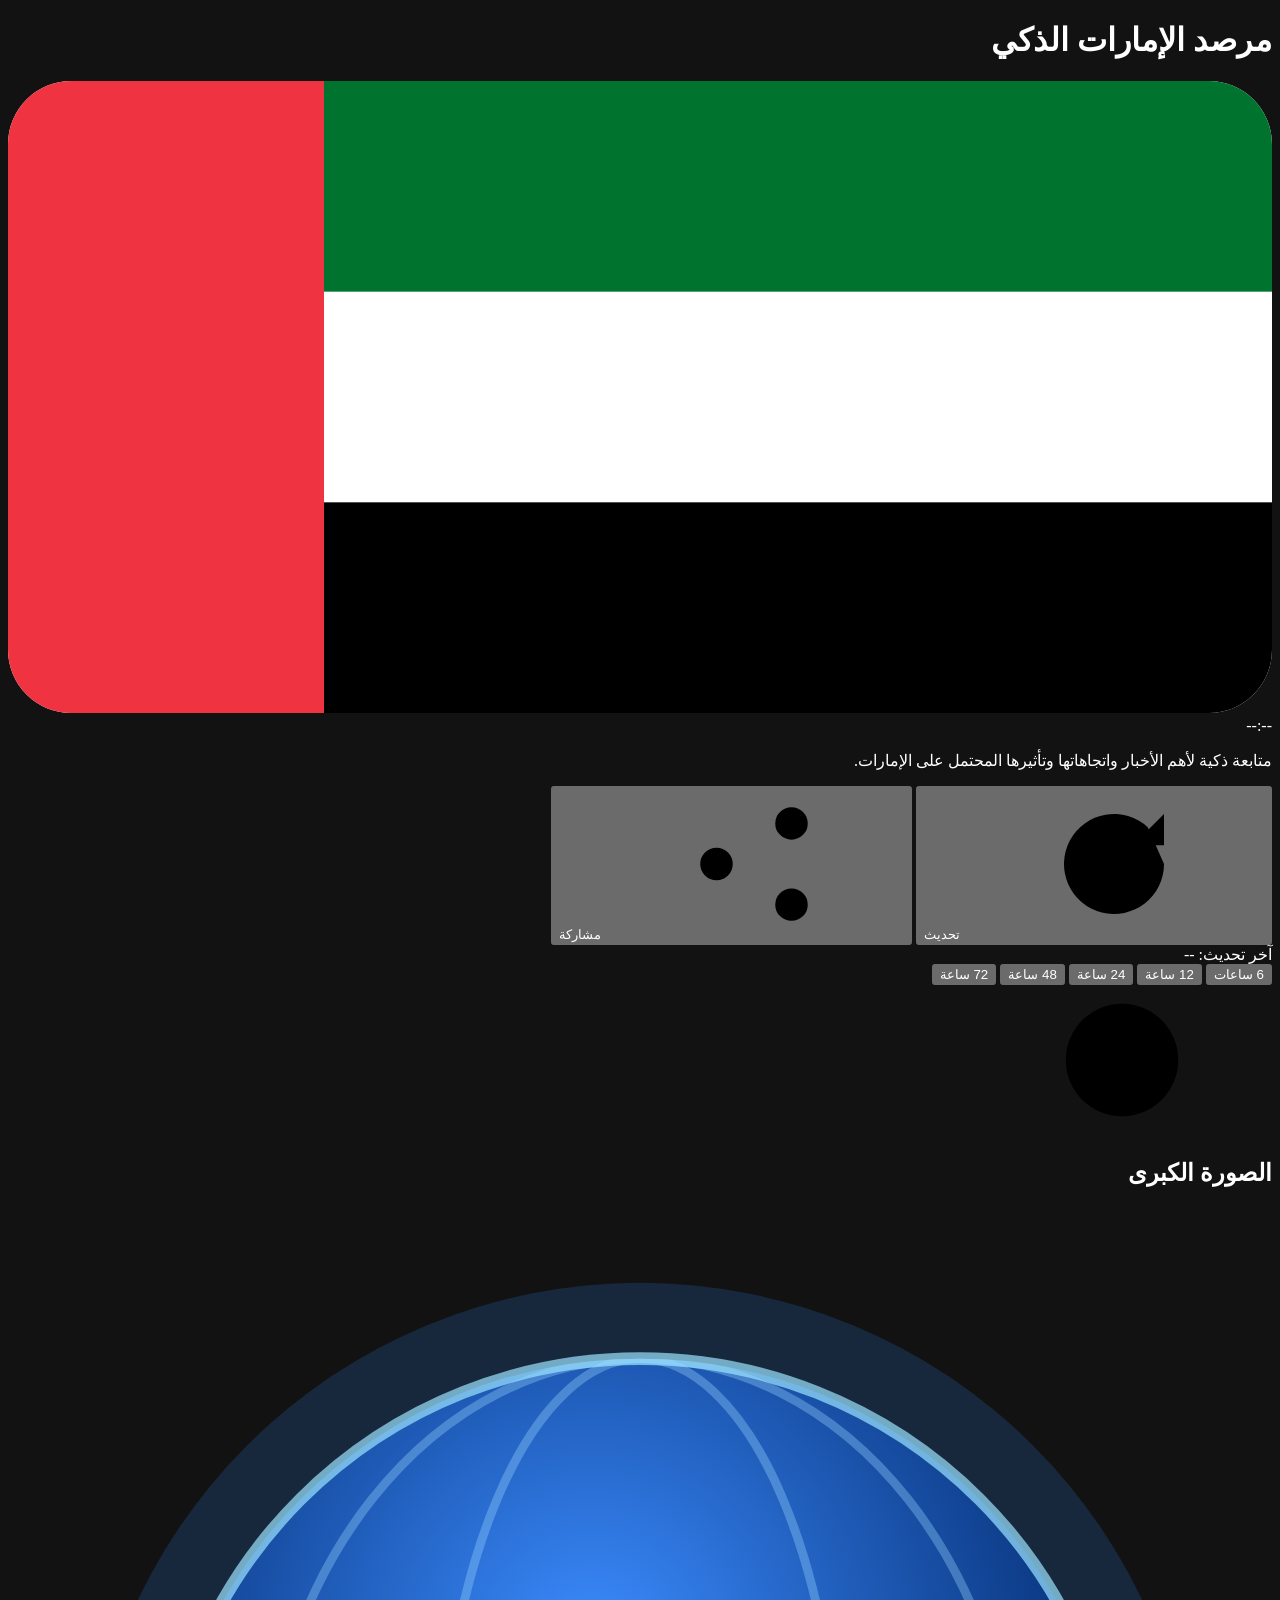
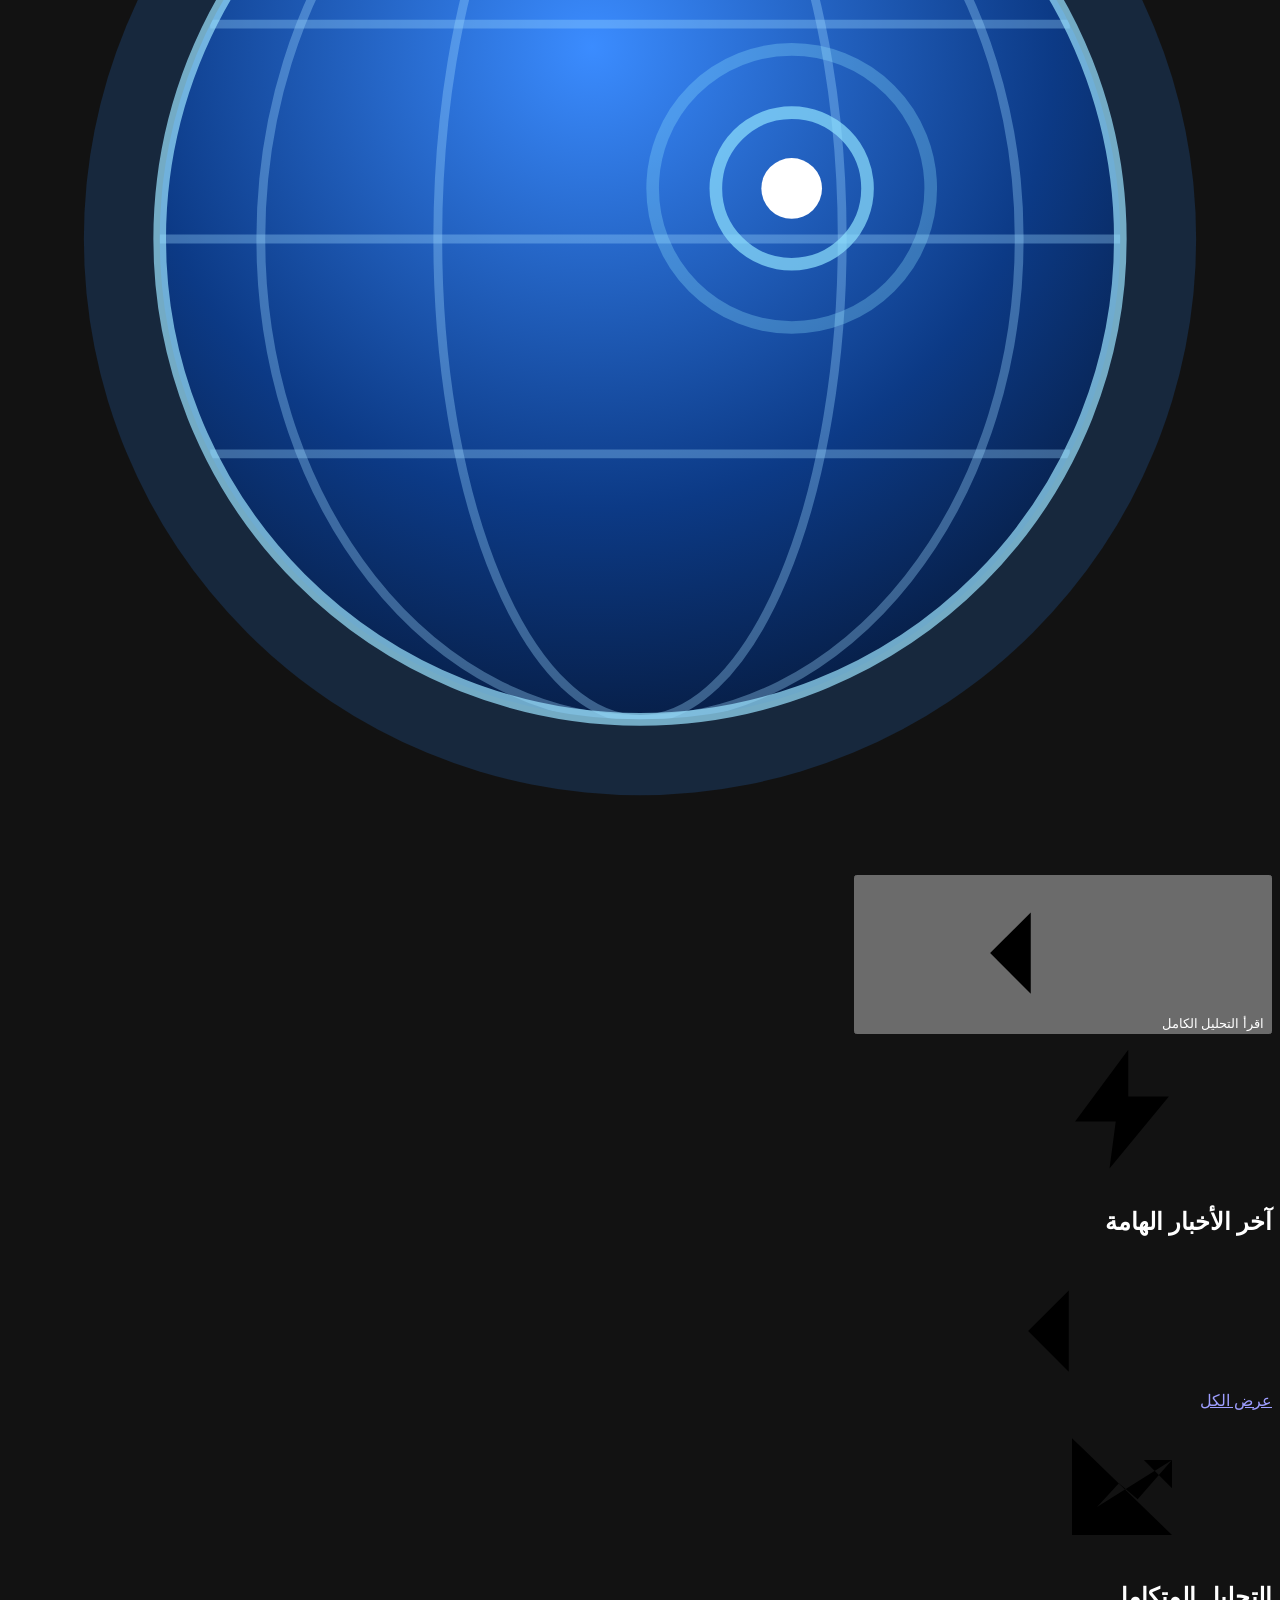
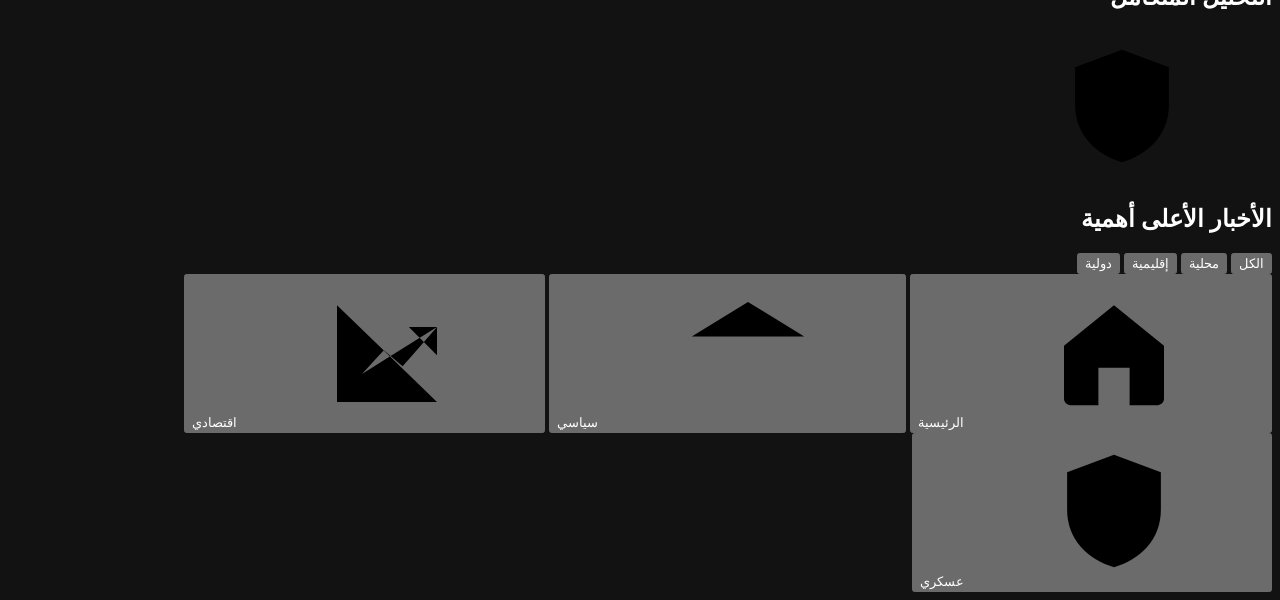
==== public/index.html @ 955ee7a9 "Add files via upload" ====
<!doctype html>
<html lang="ar" dir="rtl">
<head>
<meta charset="utf-8">
<meta name="viewport" content="width=device-width, initial-scale=1, viewport-fit=cover">
<meta name="theme-color" content="#040a1a">
<meta name="color-scheme" content="dark">
<title>مرصد الإمارات الذكي</title>
<script>window.addEventListener('beforeinstallprompt', function (e) { e.preventDefault(); });</script>
<link rel="preconnect" href="https://fonts.googleapis.com">
<link rel="preconnect" href="https://fonts.gstatic.com" crossorigin>
<link rel="stylesheet" href="https://fonts.googleapis.com/css2?family=Tajawal:wght@400;500;700;800&display=swap" media="print" onload="this.media='all'">
<link rel="stylesheet" href="/style.css?v=1.0.2">
</head>
<body>
<div class="bg" aria-hidden="true"></div>

<svg xmlns="http://www.w3.org/2000/svg" width="0" height="0" style="position:absolute" aria-hidden="true" focusable="false">
  <defs>
    <symbol id="i-refresh" viewBox="0 0 24 24"><path d="M20 12a8 8 0 1 1-2.6-5.9M20 4v5h-5"/></symbol>
    <symbol id="i-share" viewBox="0 0 24 24"><circle cx="18" cy="5.5" r="2.6"/><circle cx="6" cy="12" r="2.6"/><circle cx="18" cy="18.5" r="2.6"/><path d="M8.3 10.7l7.4-3.9M8.3 13.3l7.4 3.9"/></symbol>
    <symbol id="i-globe" viewBox="0 0 24 24"><circle cx="12" cy="12" r="9"/><path d="M3 12h18M12 3c3.4 3.4 3.4 14.6 0 18M12 3c-3.4 3.4-3.4 14.6 0 18"/></symbol>
    <symbol id="i-bolt" viewBox="0 0 24 24"><path d="M13 2.5L4.5 14H11l-1 7.5L19.5 10H13z"/></symbol>
    <symbol id="i-bank" viewBox="0 0 24 24"><path d="M3 9.5L12 4l9 5.5M5.5 10v7.5M10 10v7.5M14 10v7.5M18.5 10v7.5M3.5 20h17"/></symbol>
    <symbol id="i-chart" viewBox="0 0 24 24"><path d="M4 4.5V20h16M8 15.5l3.5-3.8 3 2.6L20 8M15.5 8H20v4.5"/></symbol>
    <symbol id="i-shield" viewBox="0 0 24 24"><path d="M12 3l7.5 2.8v6c0 4.7-3.2 7.9-7.5 9.2-4.3-1.3-7.5-4.5-7.5-9.2v-6z"/><path d="M8.6 12.2l2.5 2.5 4.4-4.9"/></symbol>
    <symbol id="i-home" viewBox="0 0 24 24"><path d="M4 11l8-6.5 8 6.5v8.5a1 1 0 0 1-1 1h-4.5v-6h-5v6H5a1 1 0 0 1-1-1z"/></symbol>
    <symbol id="i-drop" viewBox="0 0 24 24"><path d="M12 3.2s6 6.4 6 11a6 6 0 0 1-12 0c0-4.6 6-11 6-11z"/></symbol>
    <symbol id="i-plane" viewBox="0 0 24 24"><path d="M21 15.5v-1.6l-7.5-4.6V4.5a1.5 1.5 0 0 0-3 0v4.8L3 13.9v1.6l7.5-2.2v4.6L8.8 19.4V21l3.2-.9 3.2.9v-1.6l-1.7-1.5v-4.6z"/></symbol>
    <symbol id="i-spark" viewBox="0 0 24 24"><path d="M12 3l1.9 5.1L19 10l-5.1 1.9L12 17l-1.9-5.1L5 10l5.1-1.9zM18.5 16l.8 2.2 2.2.8-2.2.8-.8 2.2-.8-2.2-2.2-.8 2.2-.8z"/></symbol>
    <symbol id="i-left" viewBox="0 0 24 24"><path d="M15 5.5L8.5 12 15 18.5"/></symbol>
    <symbol id="i-close" viewBox="0 0 24 24"><path d="M6 6l12 12M18 6L6 18"/></symbol>
    <symbol id="i-out" viewBox="0 0 24 24"><path d="M14 4h6v6M20 4l-9 9M18 14v5a1 1 0 0 1-1 1H5a1 1 0 0 1-1-1V7a1 1 0 0 1 1-1h5"/></symbol>
  </defs>
</svg>

<div class="app">
  <header class="hdr glass">
    <div class="hdr-top">
      <h1 id="appTitle">مرصد الإمارات الذكي</h1>
      <div class="clock" id="clockBox">
        <svg class="flag" viewBox="0 0 60 30" role="img" aria-label="علم الإمارات">
          <defs><clipPath id="flagClip"><rect width="60" height="30" rx="3"/></clipPath></defs>
          <g clip-path="url(#flagClip)">
            <rect width="60" height="30" fill="#ffffff"/>
            <rect x="15" width="45" height="10" fill="#00732f"/>
            <rect x="15" y="20" width="45" height="10" fill="#000000"/>
            <rect width="15" height="30" fill="#ef3340"/>
          </g>
        </svg>
        <time id="clock">--:--</time>
      </div>
    </div>
    <p class="tagline" id="tagline">متابعة ذكية لأهم الأخبار واتجاهاتها وتأثيرها المحتمل على الإمارات.</p>
    <div class="controls">
      <button class="btn btn-refresh" id="refreshBtn" type="button">
        <span class="spin" aria-hidden="true"></span>
        <svg class="ic" aria-hidden="true"><use href="#i-refresh"/></svg>
        <span id="refreshLabel">تحديث</span>
      </button>
      <button class="btn" id="shareBtn" type="button">
        <svg class="ic" aria-hidden="true"><use href="#i-share"/></svg>
        <span>مشاركة</span>
      </button>
      <div class="last" id="lastUpdate">آخر تحديث: <span id="lastTime">--</span></div>
    </div>
  </header>

  <nav class="ranges glass" id="ranges" aria-label="مدة الأخبار">
    <button type="button" data-h="6">6 ساعات</button>
    <button type="button" data-h="12">12 ساعة</button>
    <button type="button" data-h="24" class="on">24 ساعة</button>
    <button type="button" data-h="48">48 ساعة</button>
    <button type="button" data-h="72">72 ساعة</button>
  </nav>

  <main>
    <section class="card glass" id="bigPicture" aria-labelledby="bpHead">
      <div class="card-head">
        <svg class="ic ic-accent" aria-hidden="true"><use href="#i-globe"/></svg>
        <h2 id="bpHead">الصورة الكبرى</h2>
        <span class="slot-ai" id="bpAi"></span>
      </div>
      <div class="bp-body">
        <div class="bp-text">
          <h3 id="bpTitle" class="bp-title"></h3>
          <p id="bpSummary" class="bp-sum"></p>
        </div>
        <div class="bp-side">
          <svg class="bp-art" viewBox="0 0 100 100" aria-hidden="true">
            <defs>
              <radialGradient id="artG" cx=".45" cy=".3" r=".8"><stop offset="0" stop-color="#3b8cff"/><stop offset=".6" stop-color="#0c3a86"/><stop offset="1" stop-color="#05142f"/></radialGradient>
              <clipPath id="artC"><circle cx="50" cy="50" r="38"/></clipPath>
            </defs>
            <circle cx="50" cy="50" r="44" fill="#2f8bff" opacity=".18"/>
            <circle cx="50" cy="50" r="38" fill="url(#artG)"/>
            <g clip-path="url(#artC)" fill="none" stroke="#9bd6ff" stroke-opacity=".35" stroke-width=".7">
              <ellipse cx="50" cy="50" rx="16" ry="38"/><ellipse cx="50" cy="50" rx="30" ry="38"/><path d="M12 50h76M16 33h68M16 67h68"/>
            </g>
            <circle cx="62" cy="46" r="2.4" fill="#fff"/><circle cx="62" cy="46" r="6" fill="none" stroke="#8fe3ff" stroke-opacity=".7"/><circle cx="62" cy="46" r="11" fill="none" stroke="#8fe3ff" stroke-opacity=".3"/>
            <circle cx="50" cy="50" r="38" fill="none" stroke="#9be3ff" stroke-opacity=".7" stroke-width="1"/>
          </svg>
          <button type="button" class="btn-ghost" id="bpMore"><span>اقرأ التحليل الكامل</span><svg class="ic" aria-hidden="true"><use href="#i-left"/></svg></button>
        </div>
      </div>
    </section>

    <section class="domains" id="domains" aria-label="مستوى التأثير حسب المجال"></section>

    <section class="card glass" id="latest" aria-labelledby="latestHead">
      <div class="card-head">
        <svg class="ic ic-accent" aria-hidden="true"><use href="#i-bolt"/></svg>
        <h2 id="latestHead">آخر الأخبار الهامة</h2>
        <a class="all-link" href="#top" id="allLink"><span>عرض الكل</span><svg class="ic" aria-hidden="true"><use href="#i-left"/></svg></a>
      </div>
      <div class="list" id="latestList"></div>
    </section>

    <section class="card glass" id="analysis" aria-labelledby="anHead">
      <div class="card-head">
        <svg class="ic ic-accent" aria-hidden="true"><use href="#i-chart"/></svg>
        <h2 id="anHead">التحليل المتكامل</h2>
        <span class="slot-ai" id="anAi"></span>
      </div>
      <div class="an-list" id="anList"></div>
    </section>

    <section class="card glass" id="top" aria-labelledby="topHead">
      <div class="card-head">
        <svg class="ic ic-accent" aria-hidden="true"><use href="#i-shield"/></svg>
        <h2 id="topHead">الأخبار الأعلى أهمية</h2>
      </div>
      <div class="tabs" id="scopeTabs" role="tablist" aria-label="نطاق الأخبار">
        <button type="button" role="tab" data-s="all" class="on" aria-selected="true">الكل</button>
        <button type="button" role="tab" data-s="local" aria-selected="false">محلية</button>
        <button type="button" role="tab" data-s="regional" aria-selected="false">إقليمية</button>
        <button type="button" role="tab" data-s="international" aria-selected="false">دولية</button>
      </div>
      <div class="list" id="topList"></div>
    </section>
  </main>
</div>

<nav class="tabbar glass" id="tabbar" aria-label="التنقل">
  <button type="button" data-d="all" class="on"><svg class="ic" aria-hidden="true"><use href="#i-home"/></svg><span>الرئيسية</span></button>
  <button type="button" data-d="political"><svg class="ic" aria-hidden="true"><use href="#i-bank"/></svg><span>سياسي</span></button>
  <button type="button" data-d="economic"><svg class="ic" aria-hidden="true"><use href="#i-chart"/></svg><span>اقتصادي</span></button>
  <button type="button" data-d="military"><svg class="ic" aria-hidden="true"><use href="#i-shield"/></svg><span>عسكري</span></button>
</nav>

<div class="toast" id="toast" role="status" aria-live="polite"></div>

<dialog id="sheet" aria-labelledby="sheetTitle">
  <div class="sheet-in">
    <button type="button" class="sheet-x" id="sheetX" aria-label="إغلاق"><svg class="ic" aria-hidden="true"><use href="#i-close"/></svg></button>
    <div id="sheetBody"></div>
  </div>
</dialog>

<script src="/app.js?v=1.0.2" defer></script>
</body>
</html>
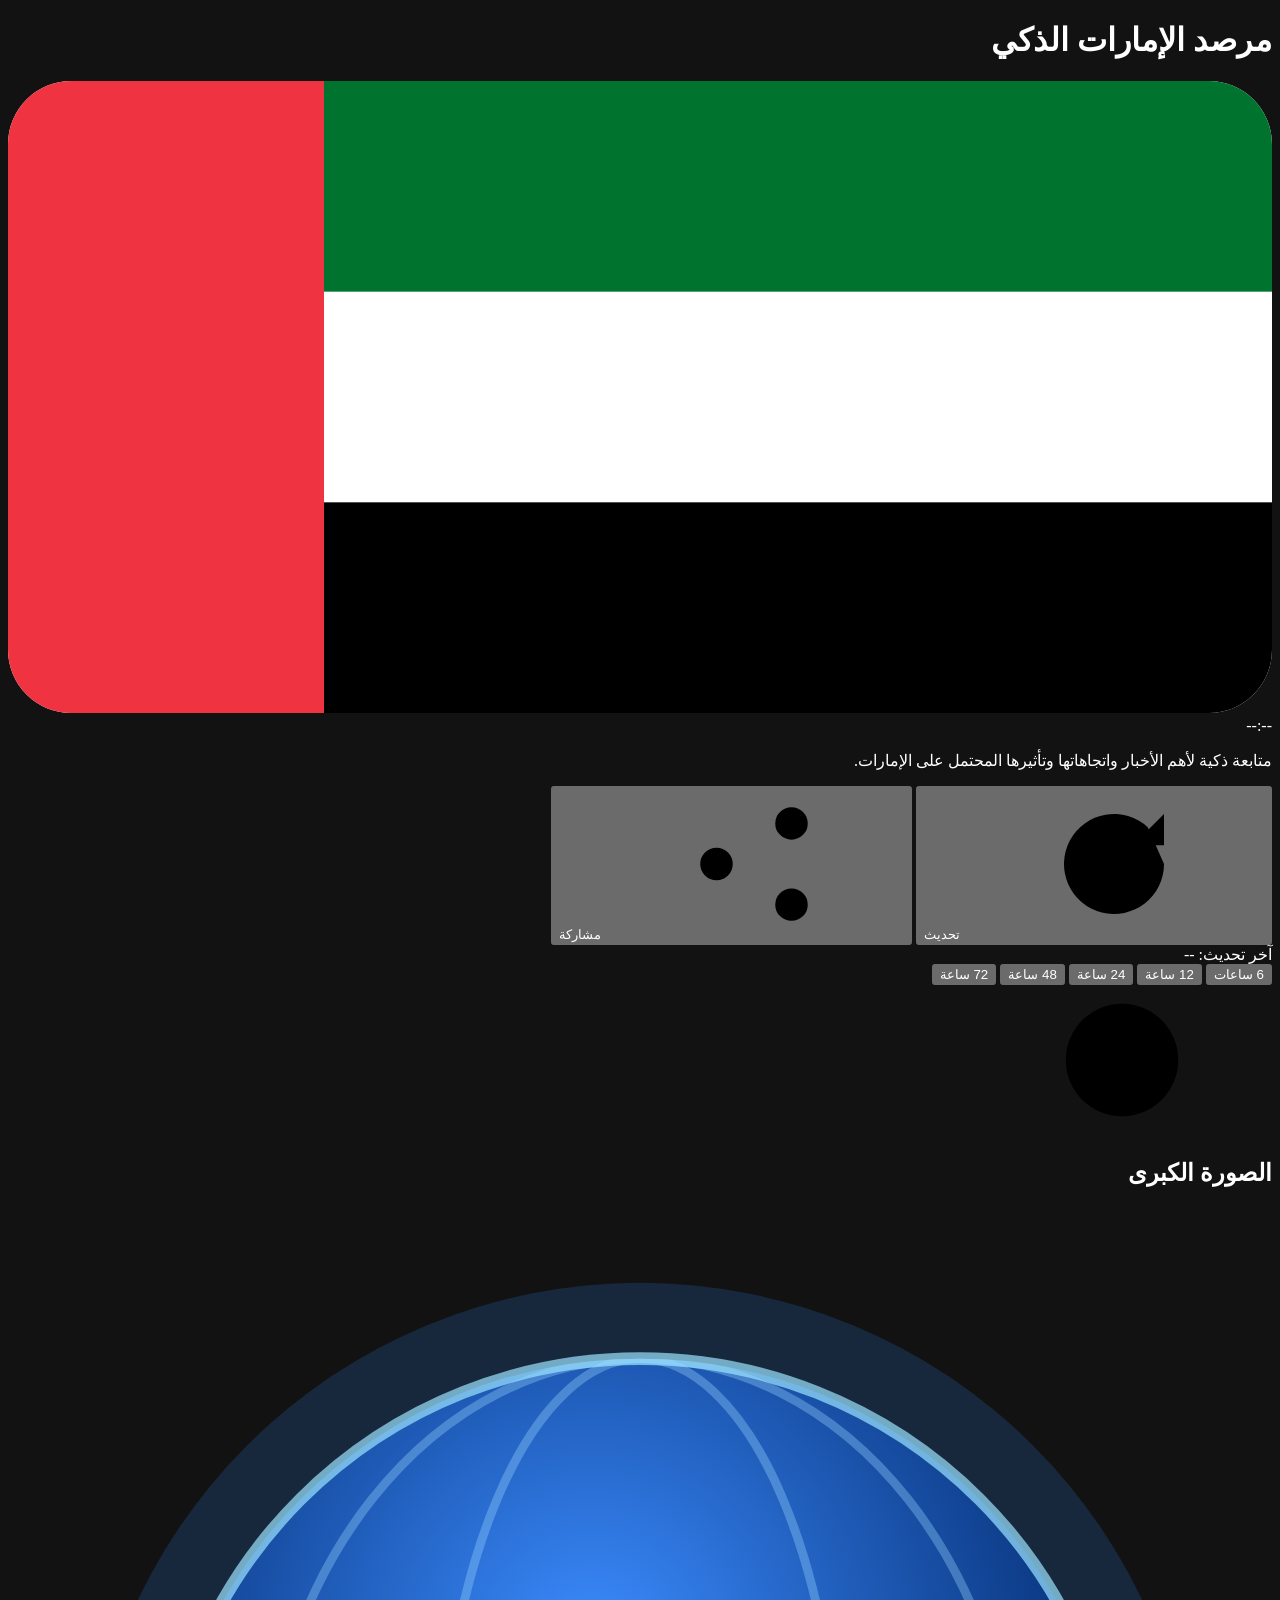
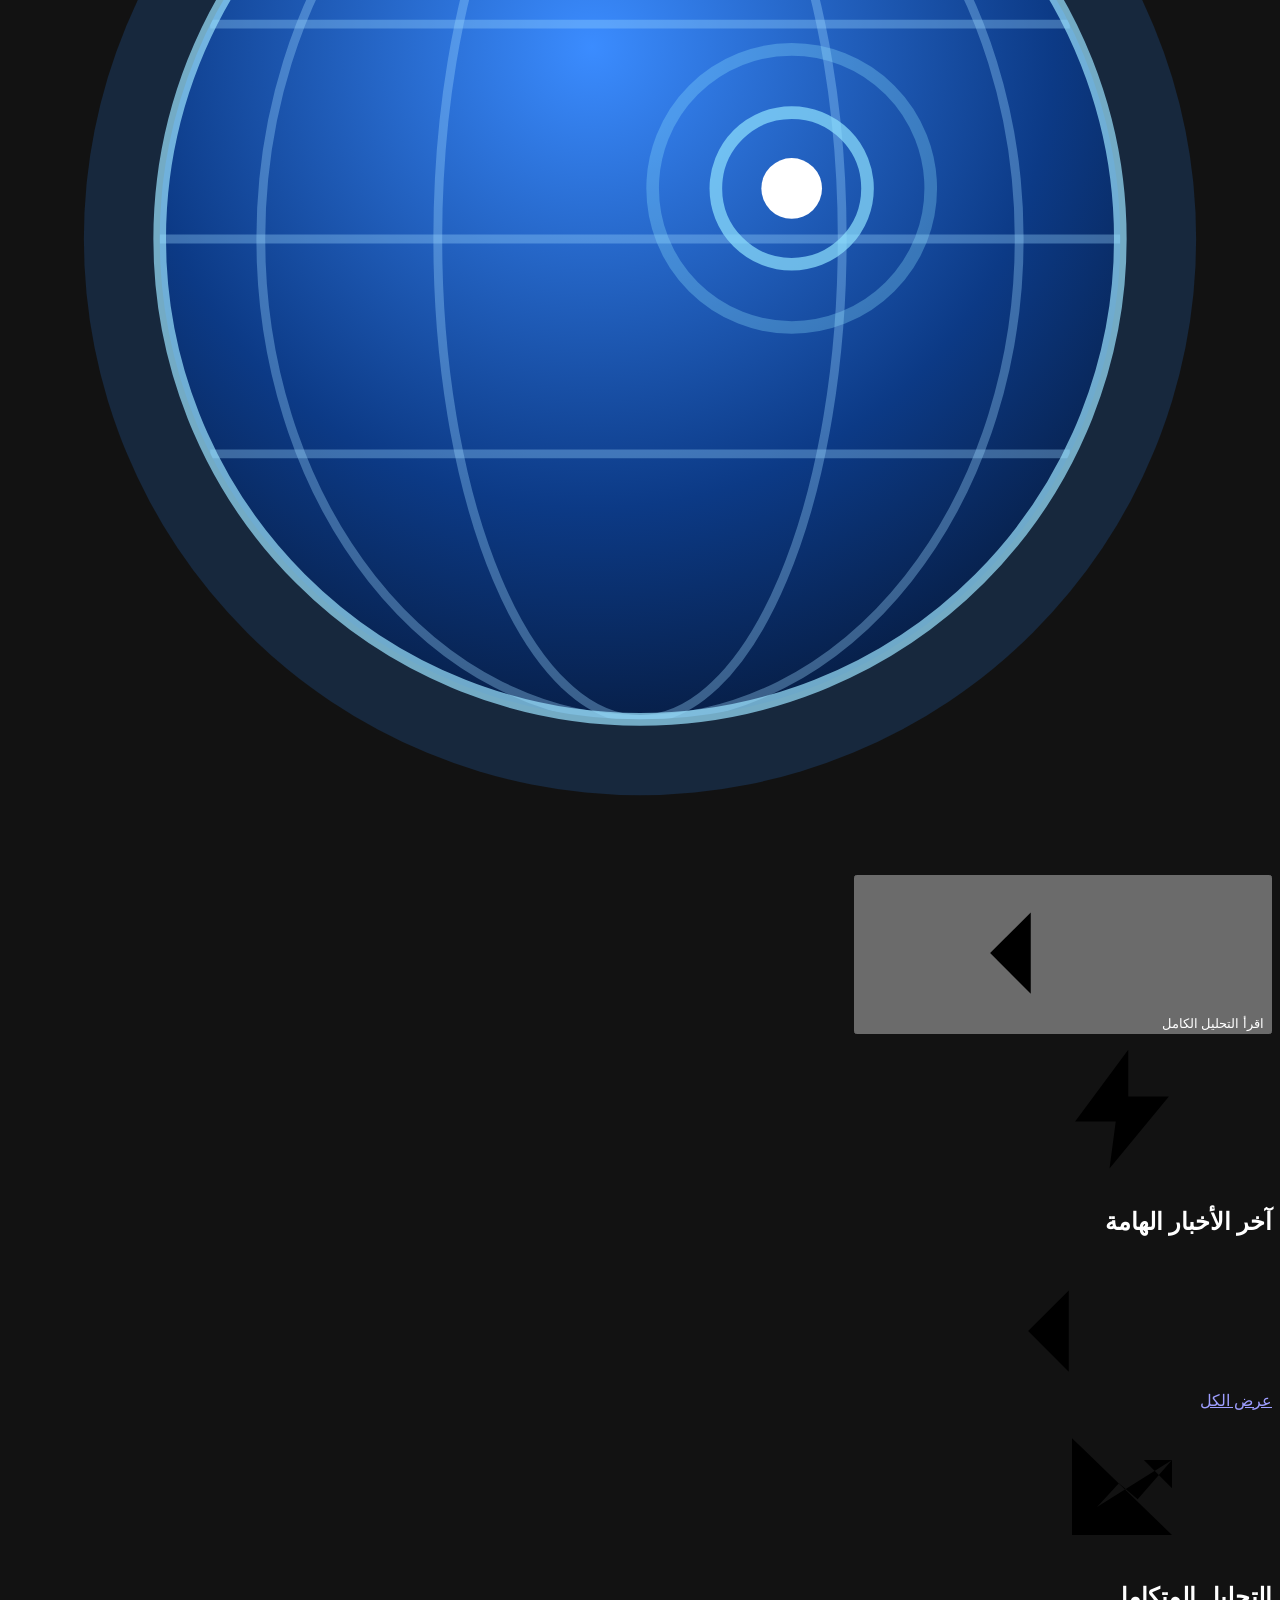
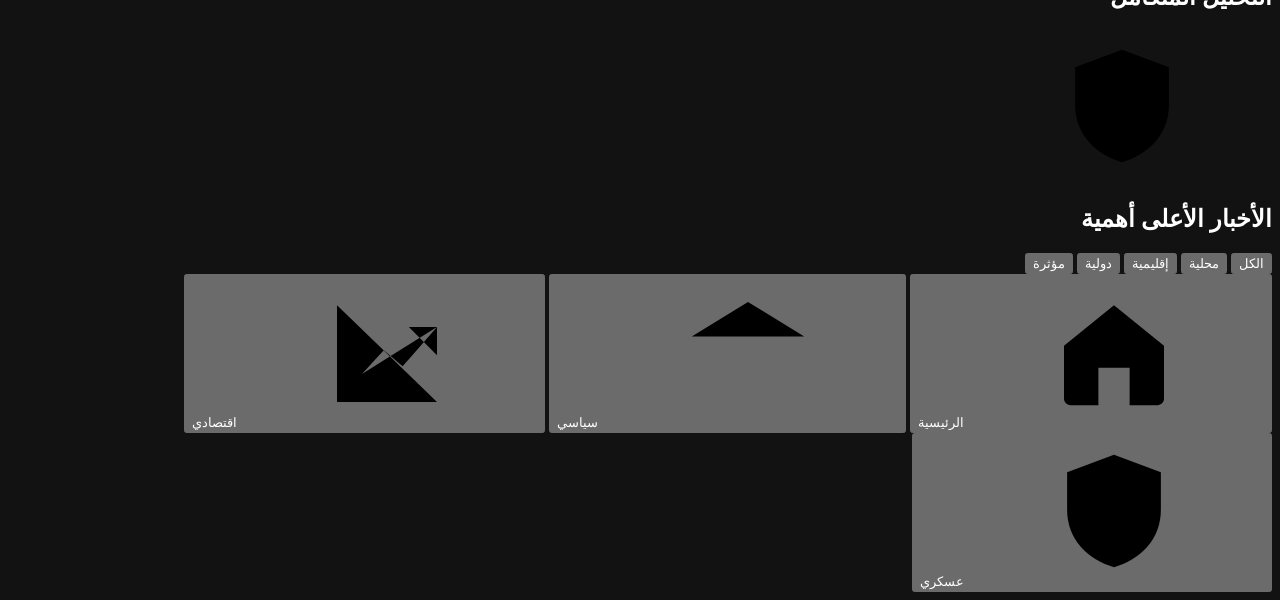
==== commit dcdf5003: "Add files via upload" ====
--- a/public/index.html
+++ b/public/index.html
@@ -10,7 +10,7 @@
 <link rel="preconnect" href="https://fonts.googleapis.com">
 <link rel="preconnect" href="https://fonts.gstatic.com" crossorigin>
 <link rel="stylesheet" href="https://fonts.googleapis.com/css2?family=Tajawal:wght@400;500;700;800&display=swap" media="print" onload="this.media='all'">
-<link rel="stylesheet" href="/style.css?v=1.0.2">
+<link rel="stylesheet" href="/style.css?v=1.0.3">
 </head>
 <body>
 <div class="bg" aria-hidden="true"></div>
@@ -135,6 +135,7 @@
         <button type="button" role="tab" data-s="local" aria-selected="false">محلية</button>
         <button type="button" role="tab" data-s="regional" aria-selected="false">إقليمية</button>
         <button type="button" role="tab" data-s="international" aria-selected="false">دولية</button>
+        <button type="button" role="tab" data-s="impact" aria-selected="false">مؤثرة</button>
       </div>
       <div class="list" id="topList"></div>
     </section>
@@ -157,6 +158,6 @@
   </div>
 </dialog>
 
-<script src="/app.js?v=1.0.2" defer></script>
+<script src="/app.js?v=1.0.3" defer></script>
 </body>
 </html>
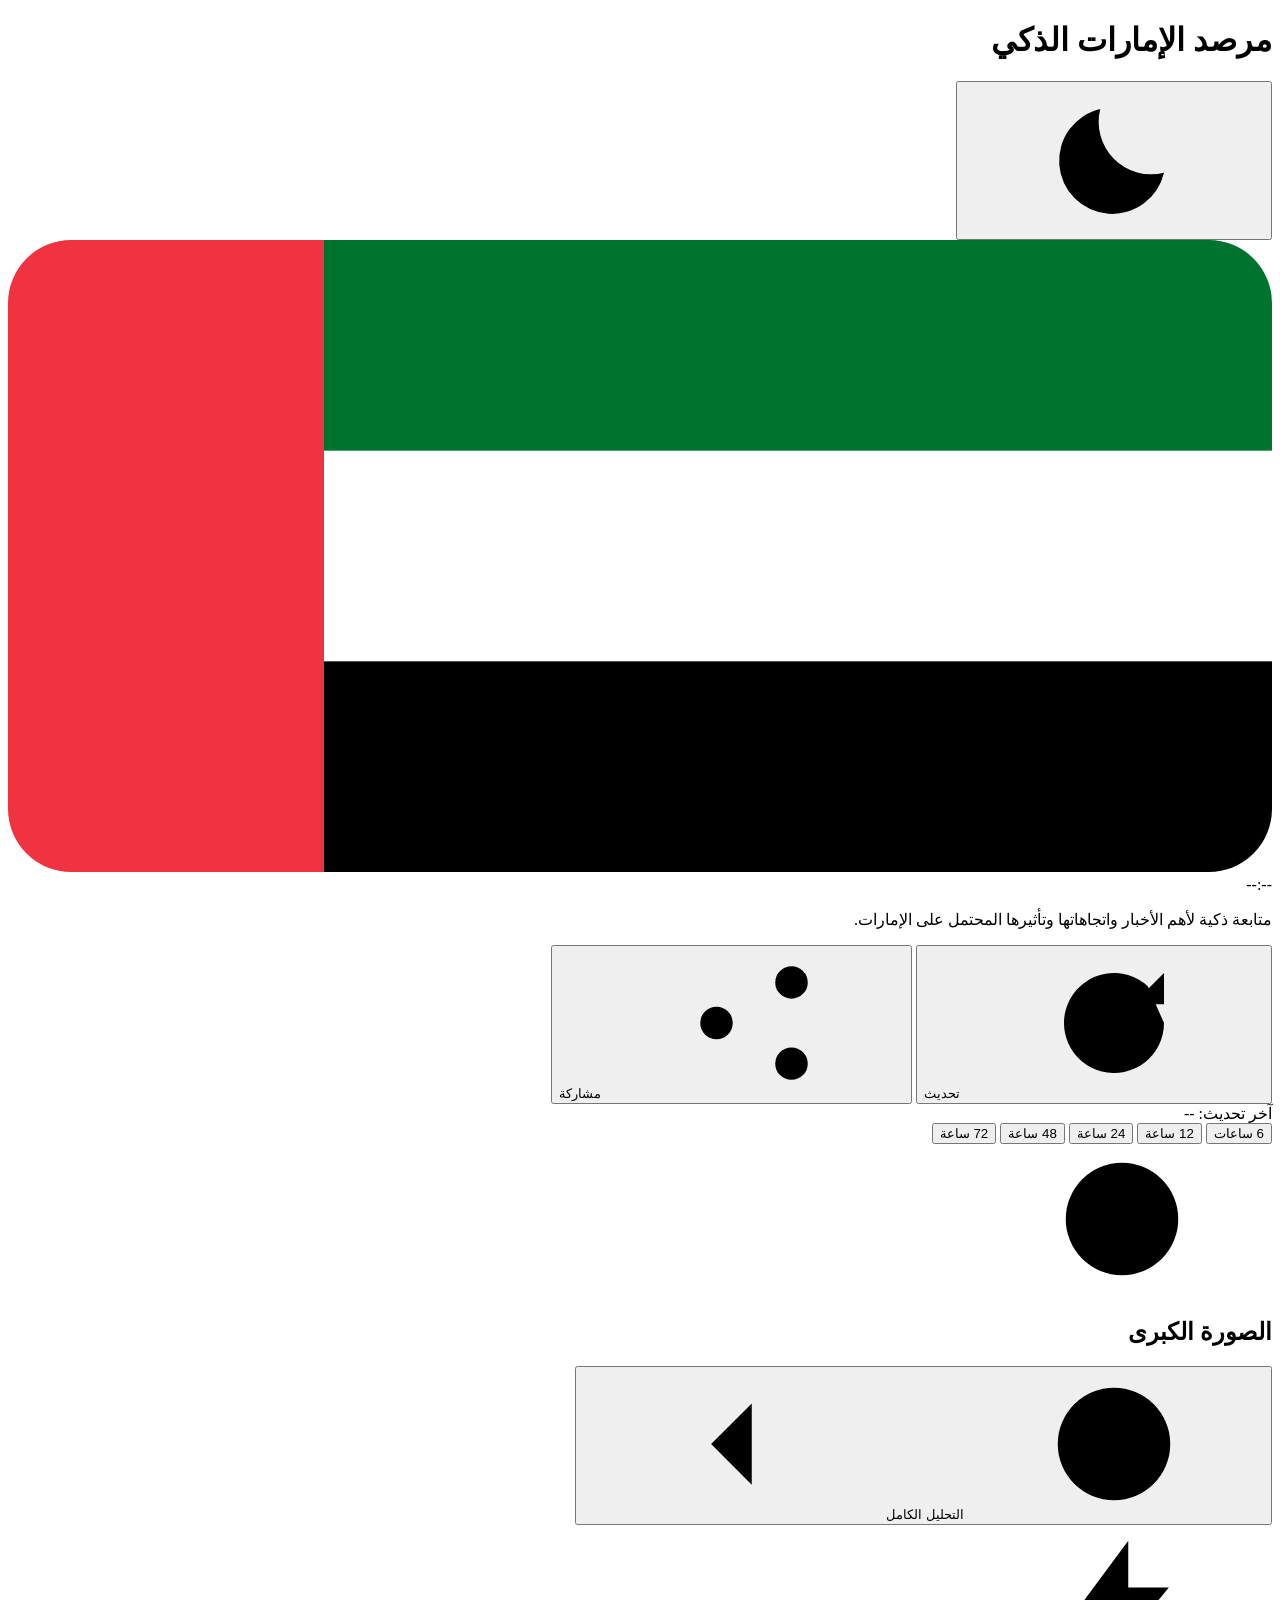
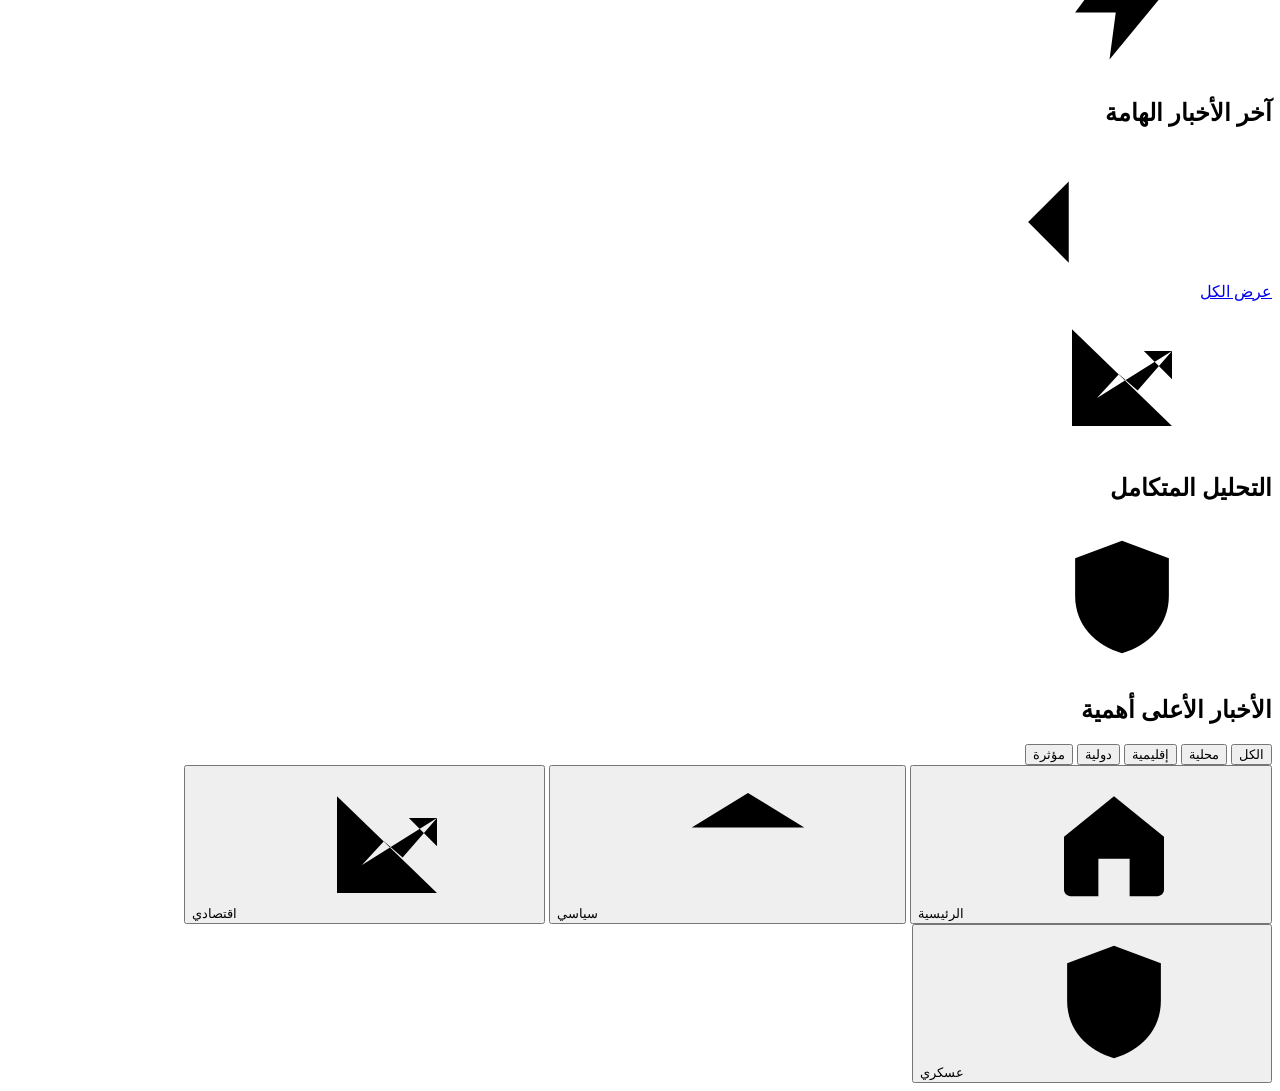
==== commit 1b5c8068: "Add files via upload" ====
--- a/public/index.html
+++ b/public/index.html
@@ -3,14 +3,17 @@
 <head>
 <meta charset="utf-8">
 <meta name="viewport" content="width=device-width, initial-scale=1, viewport-fit=cover">
-<meta name="theme-color" content="#040a1a">
-<meta name="color-scheme" content="dark">
+<meta name="theme-color" content="#dff2ff">
+<meta name="color-scheme" content="light dark">
 <title>مرصد الإمارات الذكي</title>
 <script>window.addEventListener('beforeinstallprompt', function (e) { e.preventDefault(); });</script>
+<script>(function () { var t = 'day'; try { if (JSON.parse(localStorage.getItem('mirsad.theme')) === 'night') t = 'night'; } catch (e) {}
+  document.documentElement.setAttribute('data-theme', t);
+  var m = document.querySelector('meta[name="theme-color"]'); if (m) m.setAttribute('content', t === 'night' ? '#4a38c0' : '#dff2ff'); })();</script>
 <link rel="preconnect" href="https://fonts.googleapis.com">
 <link rel="preconnect" href="https://fonts.gstatic.com" crossorigin>
 <link rel="stylesheet" href="https://fonts.googleapis.com/css2?family=Tajawal:wght@400;500;700;800&display=swap" media="print" onload="this.media='all'">
-<link rel="stylesheet" href="/style.css?v=1.0.3">
+<link rel="stylesheet" href="/style.css?v=1.2.1">
 </head>
 <body>
 <div class="bg" aria-hidden="true"></div>
@@ -30,6 +33,9 @@
     <symbol id="i-spark" viewBox="0 0 24 24"><path d="M12 3l1.9 5.1L19 10l-5.1 1.9L12 17l-1.9-5.1L5 10l5.1-1.9zM18.5 16l.8 2.2 2.2.8-2.2.8-.8 2.2-.8-2.2-2.2-.8 2.2-.8z"/></symbol>
     <symbol id="i-left" viewBox="0 0 24 24"><path d="M15 5.5L8.5 12 15 18.5"/></symbol>
     <symbol id="i-close" viewBox="0 0 24 24"><path d="M6 6l12 12M18 6L6 18"/></symbol>
+    <symbol id="i-moon" viewBox="0 0 24 24"><path d="M20 14.2A8.4 8.4 0 0 1 9.8 4a8.5 8.5 0 1 0 10.2 10.2z"/></symbol>
+    <symbol id="i-sun" viewBox="0 0 24 24"><circle cx="12" cy="12" r="4"/><path d="M12 2.5v2.4M12 19.1v2.4M2.5 12h2.4M19.1 12h2.4M5.3 5.3l1.7 1.7M17 17l1.7 1.7M18.7 5.3L17 7M7 17l-1.7 1.7"/></symbol>
+    <symbol id="i-radar" viewBox="0 0 24 24"><circle cx="12" cy="12" r="9"/><circle cx="12" cy="12" r="4.5"/><path d="M12 12l6.3-6.3"/></symbol>
     <symbol id="i-out" viewBox="0 0 24 24"><path d="M14 4h6v6M20 4l-9 9M18 14v5a1 1 0 0 1-1 1H5a1 1 0 0 1-1-1V7a1 1 0 0 1 1-1h5"/></symbol>
   </defs>
 </svg>
@@ -38,6 +44,7 @@
   <header class="hdr glass">
     <div class="hdr-top">
       <h1 id="appTitle">مرصد الإمارات الذكي</h1>
+      <button class="theme-btn" id="themeBtn" type="button" aria-label="التبديل إلى الوضع الليلي"><svg class="ic" aria-hidden="true"><use href="#i-moon"/></svg></button>
       <div class="clock" id="clockBox">
         <svg class="flag" viewBox="0 0 60 30" role="img" aria-label="علم الإمارات">
           <defs><clipPath id="flagClip"><rect width="60" height="30" rx="3"/></clipPath></defs>
@@ -62,7 +69,7 @@
         <svg class="ic" aria-hidden="true"><use href="#i-share"/></svg>
         <span>مشاركة</span>
       </button>
-      <div class="last" id="lastUpdate">آخر تحديث: <span id="lastTime">--</span></div>
+      <div class="last" id="lastUpdate"><i class="dot" aria-hidden="true"></i>آخر تحديث: <span id="lastTime">--</span></div>
     </div>
   </header>
 
@@ -77,39 +84,20 @@
   <main>
     <section class="card glass" id="bigPicture" aria-labelledby="bpHead">
       <div class="card-head">
-        <svg class="ic ic-accent" aria-hidden="true"><use href="#i-globe"/></svg>
+        <span class="hchip"><svg class="ic" aria-hidden="true"><use href="#i-globe"/></svg></span>
         <h2 id="bpHead">الصورة الكبرى</h2>
         <span class="slot-ai" id="bpAi"></span>
       </div>
-      <div class="bp-body">
-        <div class="bp-text">
-          <h3 id="bpTitle" class="bp-title"></h3>
-          <p id="bpSummary" class="bp-sum"></p>
-        </div>
-        <div class="bp-side">
-          <svg class="bp-art" viewBox="0 0 100 100" aria-hidden="true">
-            <defs>
-              <radialGradient id="artG" cx=".45" cy=".3" r=".8"><stop offset="0" stop-color="#3b8cff"/><stop offset=".6" stop-color="#0c3a86"/><stop offset="1" stop-color="#05142f"/></radialGradient>
-              <clipPath id="artC"><circle cx="50" cy="50" r="38"/></clipPath>
-            </defs>
-            <circle cx="50" cy="50" r="44" fill="#2f8bff" opacity=".18"/>
-            <circle cx="50" cy="50" r="38" fill="url(#artG)"/>
-            <g clip-path="url(#artC)" fill="none" stroke="#9bd6ff" stroke-opacity=".35" stroke-width=".7">
-              <ellipse cx="50" cy="50" rx="16" ry="38"/><ellipse cx="50" cy="50" rx="30" ry="38"/><path d="M12 50h76M16 33h68M16 67h68"/>
-            </g>
-            <circle cx="62" cy="46" r="2.4" fill="#fff"/><circle cx="62" cy="46" r="6" fill="none" stroke="#8fe3ff" stroke-opacity=".7"/><circle cx="62" cy="46" r="11" fill="none" stroke="#8fe3ff" stroke-opacity=".3"/>
-            <circle cx="50" cy="50" r="38" fill="none" stroke="#9be3ff" stroke-opacity=".7" stroke-width="1"/>
-          </svg>
-          <button type="button" class="btn-ghost" id="bpMore"><span>اقرأ التحليل الكامل</span><svg class="ic" aria-hidden="true"><use href="#i-left"/></svg></button>
-        </div>
-      </div>
+      <h3 id="bpTitle" class="bp-title"></h3>
+      <p id="bpSummary" class="bp-sum"></p>
+      <button type="button" class="foot" id="bpMore"><svg class="ic" aria-hidden="true"><use href="#i-radar"/></svg><span>التحليل الكامل <em id="bpSrc"></em></span><span class="sp"></span><svg class="ic" aria-hidden="true"><use href="#i-left"/></svg></button>
     </section>
 
     <section class="domains" id="domains" aria-label="مستوى التأثير حسب المجال"></section>
 
     <section class="card glass" id="latest" aria-labelledby="latestHead">
       <div class="card-head">
-        <svg class="ic ic-accent" aria-hidden="true"><use href="#i-bolt"/></svg>
+        <span class="hchip"><svg class="ic" aria-hidden="true"><use href="#i-bolt"/></svg></span>
         <h2 id="latestHead">آخر الأخبار الهامة</h2>
         <a class="all-link" href="#top" id="allLink"><span>عرض الكل</span><svg class="ic" aria-hidden="true"><use href="#i-left"/></svg></a>
       </div>
@@ -118,7 +106,7 @@
 
     <section class="card glass" id="analysis" aria-labelledby="anHead">
       <div class="card-head">
-        <svg class="ic ic-accent" aria-hidden="true"><use href="#i-chart"/></svg>
+        <span class="hchip"><svg class="ic" aria-hidden="true"><use href="#i-chart"/></svg></span>
         <h2 id="anHead">التحليل المتكامل</h2>
         <span class="slot-ai" id="anAi"></span>
       </div>
@@ -127,7 +115,7 @@
 
     <section class="card glass" id="top" aria-labelledby="topHead">
       <div class="card-head">
-        <svg class="ic ic-accent" aria-hidden="true"><use href="#i-shield"/></svg>
+        <span class="hchip"><svg class="ic" aria-hidden="true"><use href="#i-shield"/></svg></span>
         <h2 id="topHead">الأخبار الأعلى أهمية</h2>
       </div>
       <div class="tabs" id="scopeTabs" role="tablist" aria-label="نطاق الأخبار">
@@ -158,6 +146,6 @@
   </div>
 </dialog>
 
-<script src="/app.js?v=1.0.3" defer></script>
+<script src="/app.js?v=1.2.1" defer></script>
 </body>
 </html>
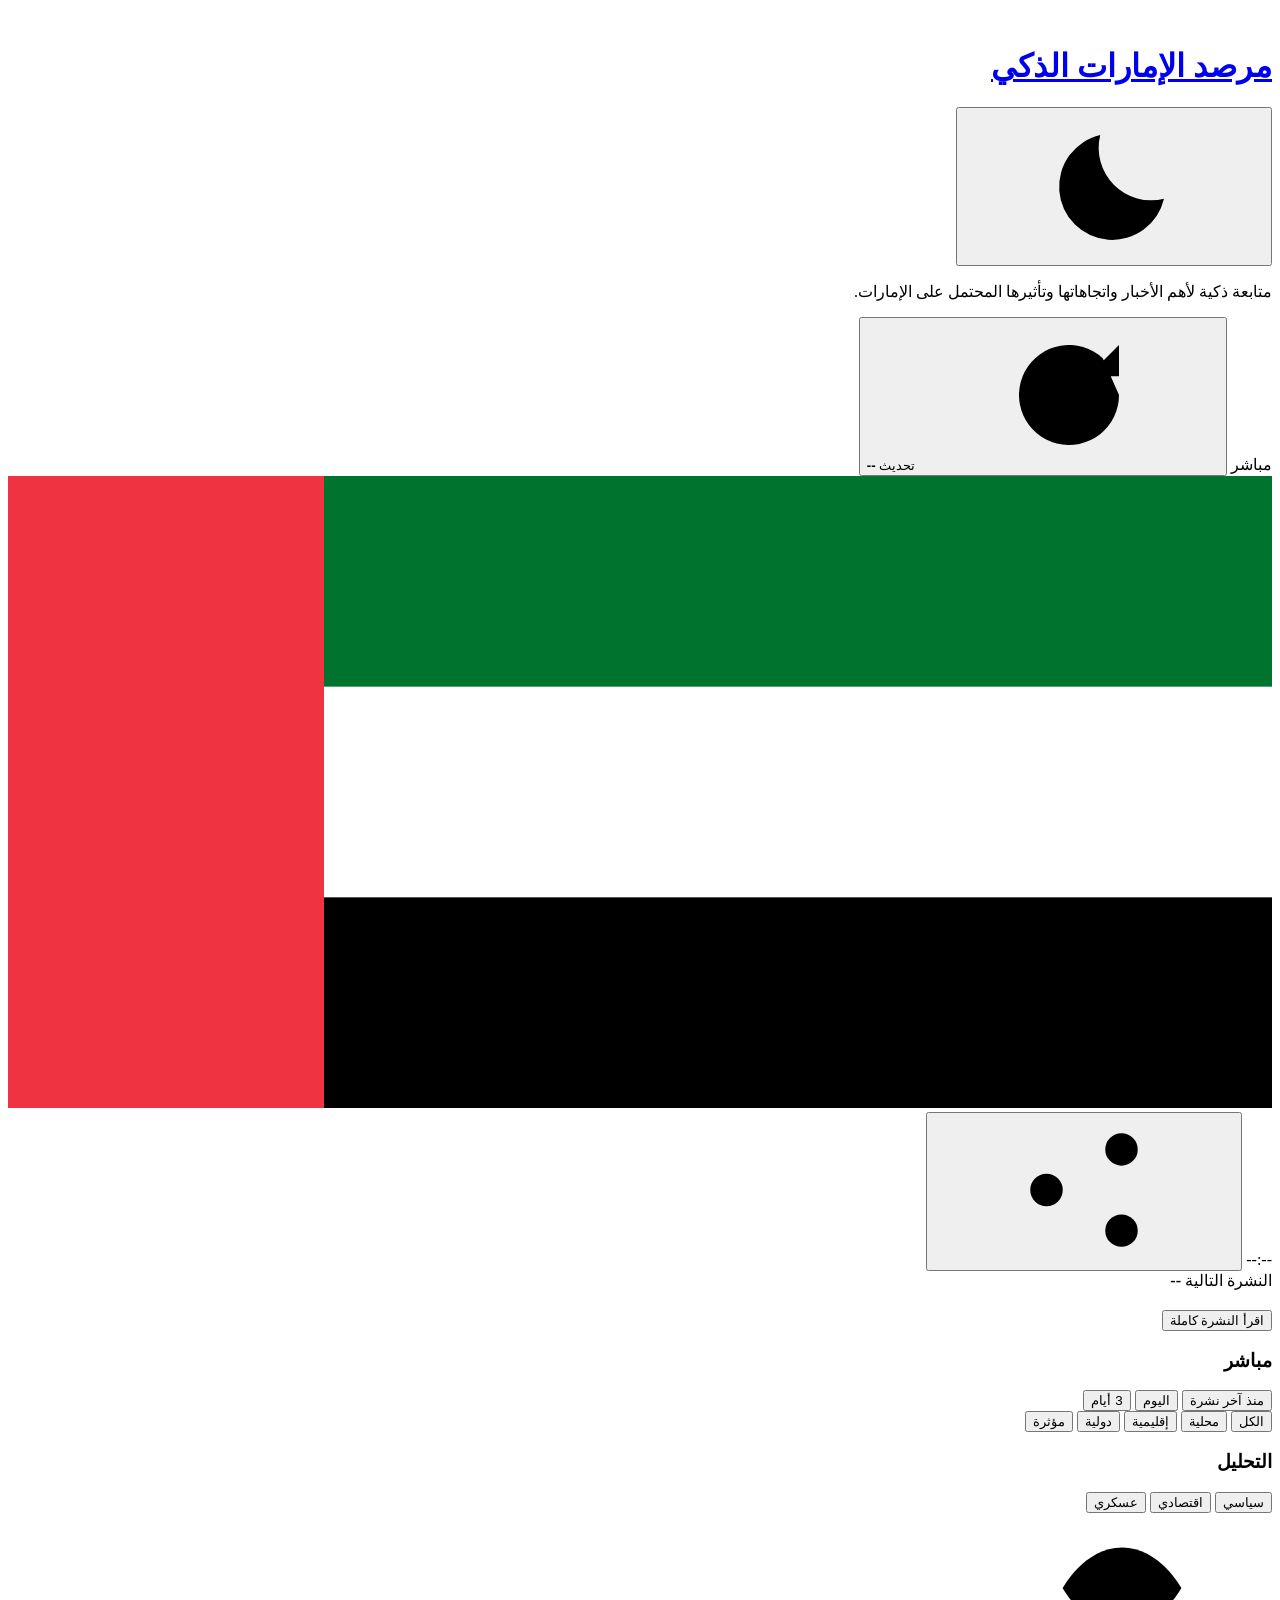
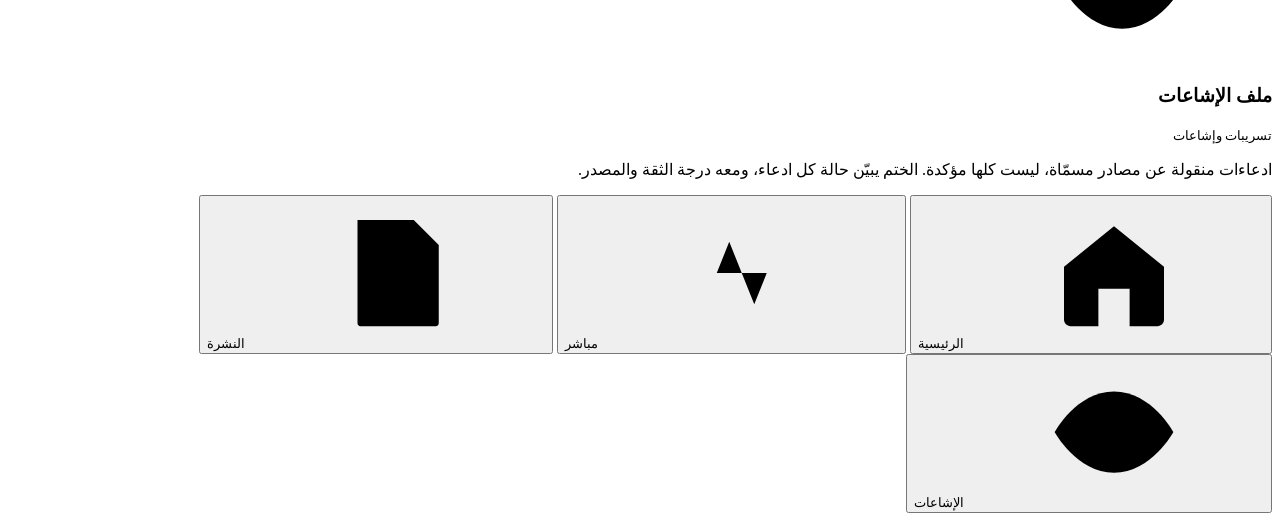
==== commit 11db3d58: "مرصد الإمارات الذكي 2.0.0 «نبض» واجهة جديدة بالكامل (نهار/ليل، خلفية CSS متحركة)، النشرة في 60 ثانية" ====
--- a/public/index.html
+++ b/public/index.html
@@ -3,138 +3,137 @@
 <head>
 <meta charset="utf-8">
 <meta name="viewport" content="width=device-width, initial-scale=1, viewport-fit=cover">
-<meta name="theme-color" content="#dff2ff">
+<meta name="theme-color" content="#0B0F1A">
 <meta name="color-scheme" content="light dark">
 <title>مرصد الإمارات الذكي</title>
 <script>window.addEventListener('beforeinstallprompt', function (e) { e.preventDefault(); });</script>
 <script>(function () { var t = 'day'; try { if (JSON.parse(localStorage.getItem('mirsad.theme')) === 'night') t = 'night'; } catch (e) {}
-  document.documentElement.setAttribute('data-theme', t);
-  var m = document.querySelector('meta[name="theme-color"]'); if (m) m.setAttribute('content', t === 'night' ? '#4a38c0' : '#dff2ff'); })();</script>
+  document.documentElement.setAttribute('data-theme', t); })();</script>
 <link rel="preconnect" href="https://fonts.googleapis.com">
 <link rel="preconnect" href="https://fonts.gstatic.com" crossorigin>
-<link rel="stylesheet" href="https://fonts.googleapis.com/css2?family=Tajawal:wght@400;500;700;800&display=swap" media="print" onload="this.media='all'">
-<link rel="stylesheet" href="/style.css?v=1.2.1">
+<link rel="stylesheet" href="https://fonts.googleapis.com/css2?family=IBM+Plex+Sans+Arabic:wght@400;500;600;700&family=Lalezar&display=swap" media="print" onload="this.media='all'">
+<link rel="stylesheet" href="/style.css?v=2.0.0">
 </head>
 <body>
-<div class="bg" aria-hidden="true"></div>
+<div class="bg" aria-hidden="true"><i class="b1"></i><i class="b2"></i><i class="b3"></i><i class="grid"></i></div>
 
 <svg xmlns="http://www.w3.org/2000/svg" width="0" height="0" style="position:absolute" aria-hidden="true" focusable="false">
   <defs>
     <symbol id="i-refresh" viewBox="0 0 24 24"><path d="M20 12a8 8 0 1 1-2.6-5.9M20 4v5h-5"/></symbol>
     <symbol id="i-share" viewBox="0 0 24 24"><circle cx="18" cy="5.5" r="2.6"/><circle cx="6" cy="12" r="2.6"/><circle cx="18" cy="18.5" r="2.6"/><path d="M8.3 10.7l7.4-3.9M8.3 13.3l7.4 3.9"/></symbol>
     <symbol id="i-globe" viewBox="0 0 24 24"><circle cx="12" cy="12" r="9"/><path d="M3 12h18M12 3c3.4 3.4 3.4 14.6 0 18M12 3c-3.4 3.4-3.4 14.6 0 18"/></symbol>
-    <symbol id="i-bolt" viewBox="0 0 24 24"><path d="M13 2.5L4.5 14H11l-1 7.5L19.5 10H13z"/></symbol>
     <symbol id="i-bank" viewBox="0 0 24 24"><path d="M3 9.5L12 4l9 5.5M5.5 10v7.5M10 10v7.5M14 10v7.5M18.5 10v7.5M3.5 20h17"/></symbol>
     <symbol id="i-chart" viewBox="0 0 24 24"><path d="M4 4.5V20h16M8 15.5l3.5-3.8 3 2.6L20 8M15.5 8H20v4.5"/></symbol>
     <symbol id="i-shield" viewBox="0 0 24 24"><path d="M12 3l7.5 2.8v6c0 4.7-3.2 7.9-7.5 9.2-4.3-1.3-7.5-4.5-7.5-9.2v-6z"/><path d="M8.6 12.2l2.5 2.5 4.4-4.9"/></symbol>
     <symbol id="i-home" viewBox="0 0 24 24"><path d="M4 11l8-6.5 8 6.5v8.5a1 1 0 0 1-1 1h-4.5v-6h-5v6H5a1 1 0 0 1-1-1z"/></symbol>
-    <symbol id="i-drop" viewBox="0 0 24 24"><path d="M12 3.2s6 6.4 6 11a6 6 0 0 1-12 0c0-4.6 6-11 6-11z"/></symbol>
-    <symbol id="i-plane" viewBox="0 0 24 24"><path d="M21 15.5v-1.6l-7.5-4.6V4.5a1.5 1.5 0 0 0-3 0v4.8L3 13.9v1.6l7.5-2.2v4.6L8.8 19.4V21l3.2-.9 3.2.9v-1.6l-1.7-1.5v-4.6z"/></symbol>
-    <symbol id="i-spark" viewBox="0 0 24 24"><path d="M12 3l1.9 5.1L19 10l-5.1 1.9L12 17l-1.9-5.1L5 10l5.1-1.9zM18.5 16l.8 2.2 2.2.8-2.2.8-.8 2.2-.8-2.2-2.2-.8 2.2-.8z"/></symbol>
+    <symbol id="i-pulse" viewBox="0 0 24 24"><path d="M2.5 12H7l2-5 4 10 2-5h6.5"/></symbol>
+    <symbol id="i-doc" viewBox="0 0 24 24"><path d="M6 3.5h9l4 4V20a.5.5 0 0 1-.5.5h-12A.5.5 0 0 1 6 20z"/><path d="M9 11h7M9 15h7"/></symbol>
+    <symbol id="i-eye" viewBox="0 0 24 24"><path d="M2.5 12S6 5.5 12 5.5 21.5 12 21.5 12 18 18.5 12 18.5 2.5 12 2.5 12z"/><circle cx="12" cy="12" r="3"/></symbol>
+    <symbol id="i-spark" viewBox="0 0 24 24"><path d="M12 3l1.9 5.1L19 10l-5.1 1.9L12 17l-1.9-5.1L5 10l5.1-1.9z"/></symbol>
     <symbol id="i-left" viewBox="0 0 24 24"><path d="M15 5.5L8.5 12 15 18.5"/></symbol>
+    <symbol id="i-right" viewBox="0 0 24 24"><path d="M9 5.5l6.5 6.5L9 18.5"/></symbol>
     <symbol id="i-close" viewBox="0 0 24 24"><path d="M6 6l12 12M18 6L6 18"/></symbol>
     <symbol id="i-moon" viewBox="0 0 24 24"><path d="M20 14.2A8.4 8.4 0 0 1 9.8 4a8.5 8.5 0 1 0 10.2 10.2z"/></symbol>
     <symbol id="i-sun" viewBox="0 0 24 24"><circle cx="12" cy="12" r="4"/><path d="M12 2.5v2.4M12 19.1v2.4M2.5 12h2.4M19.1 12h2.4M5.3 5.3l1.7 1.7M17 17l1.7 1.7M18.7 5.3L17 7M7 17l-1.7 1.7"/></symbol>
-    <symbol id="i-radar" viewBox="0 0 24 24"><circle cx="12" cy="12" r="9"/><circle cx="12" cy="12" r="4.5"/><path d="M12 12l6.3-6.3"/></symbol>
     <symbol id="i-out" viewBox="0 0 24 24"><path d="M14 4h6v6M20 4l-9 9M18 14v5a1 1 0 0 1-1 1H5a1 1 0 0 1-1-1V7a1 1 0 0 1 1-1h5"/></symbol>
+    <symbol id="i-play" viewBox="0 0 24 24"><path d="M8 5.5v13l10.5-6.5z" fill="currentColor" stroke="none"/></symbol>
+    <symbol id="i-pause" viewBox="0 0 24 24"><path d="M7 5h3.5v14H7zM13.5 5H17v14h-3.5z" fill="currentColor" stroke="none"/></symbol>
   </defs>
 </svg>
 
 <div class="app">
-  <header class="hdr glass">
-    <div class="hdr-top">
-      <h1 id="appTitle">مرصد الإمارات الذكي</h1>
-      <button class="theme-btn" id="themeBtn" type="button" aria-label="التبديل إلى الوضع الليلي"><svg class="ic" aria-hidden="true"><use href="#i-moon"/></svg></button>
-      <div class="clock" id="clockBox">
-        <svg class="flag" viewBox="0 0 60 30" role="img" aria-label="علم الإمارات">
-          <defs><clipPath id="flagClip"><rect width="60" height="30" rx="3"/></clipPath></defs>
-          <g clip-path="url(#flagClip)">
-            <rect width="60" height="30" fill="#ffffff"/>
-            <rect x="15" width="45" height="10" fill="#00732f"/>
-            <rect x="15" y="20" width="45" height="10" fill="#000000"/>
-            <rect width="15" height="30" fill="#ef3340"/>
-          </g>
-        </svg>
-        <time id="clock">--:--</time>
-      </div>
+  <header class="hdr" id="top">
+    <div class="hrow">
+      <a class="brand" id="storyLink" href="#story" aria-label="مرصد الإمارات الذكي: النشرة في 60 ثانية">
+        <span class="ring" aria-hidden="true"><i class="ring-spin"></i><span class="ring-in"><svg viewBox="0 0 40 20" width="26" height="13"><path d="M0 10H9L12 3L16 17L20 6L23 10H40" fill="none" stroke="#fff" stroke-width="2.6" stroke-linecap="round" stroke-linejoin="round"/></svg></span><i class="ring-dot" id="ringDot" hidden></i></span>
+        <h1 id="appTitle">مرصد الإمارات الذكي</h1>
+      </a>
+      <button class="ibtn" id="themeBtn" type="button" aria-label="التبديل إلى الوضع الليلي"><svg class="ic" aria-hidden="true"><use href="#i-moon"/></svg></button>
     </div>
     <p class="tagline" id="tagline">متابعة ذكية لأهم الأخبار واتجاهاتها وتأثيرها المحتمل على الإمارات.</p>
-    <div class="controls">
-      <button class="btn btn-refresh" id="refreshBtn" type="button">
+    <div class="status" id="status">
+      <span class="live"><i class="dot" aria-hidden="true"></i><span class="lbl">مباشر</span></span>
+      <button class="rbtn" id="refreshBtn" type="button">
         <span class="spin" aria-hidden="true"></span>
         <svg class="ic" aria-hidden="true"><use href="#i-refresh"/></svg>
-        <span id="refreshLabel">تحديث</span>
+        <span id="refreshLabel" class="rw">تحديث</span>
+        <b id="lastTime">--</b>
       </button>
-      <button class="btn" id="shareBtn" type="button">
-        <svg class="ic" aria-hidden="true"><use href="#i-share"/></svg>
-        <span>مشاركة</span>
-      </button>
-      <div class="last" id="lastUpdate"><i class="dot" aria-hidden="true"></i>آخر تحديث: <span id="lastTime">--</span></div>
+      <i class="vsep" aria-hidden="true"></i>
+      <span class="clock" id="clockBox">
+        <svg class="flag" viewBox="0 0 60 30" role="img" aria-label="علم الإمارات"><rect width="60" height="30" rx="3" fill="#ffffff"/><rect x="15" width="45" height="10" fill="#00732f"/><rect x="15" y="20" width="45" height="10" fill="#000000"/><rect width="15" height="30" fill="#ef3340"/></svg>
+        <time id="clock">--:--</time>
+      </span>
+      <button class="sbtn" id="shareBtn" type="button" aria-label="مشاركة"><svg class="ic" aria-hidden="true"><use href="#i-share"/></svg></button>
     </div>
   </header>
 
-  <nav class="ranges glass" id="ranges" aria-label="مدة الأخبار">
-    <button type="button" data-h="6">6 ساعات</button>
-    <button type="button" data-h="12">12 ساعة</button>
-    <button type="button" data-h="24" class="on">24 ساعة</button>
-    <button type="button" data-h="48">48 ساعة</button>
-    <button type="button" data-h="72">72 ساعة</button>
-  </nav>
+  <div class="ticker" id="ticker" hidden>
+    <span class="tk-lbl"><span class="eq" aria-hidden="true"><i></i><i></i><i></i></span>عاجل</span>
+    <div class="tk-win"><div class="tk-strip" id="tickerStrip"></div></div>
+  </div>
 
   <main>
-    <section class="card glass" id="bigPicture" aria-labelledby="bpHead">
-      <div class="card-head">
-        <span class="hchip"><svg class="ic" aria-hidden="true"><use href="#i-globe"/></svg></span>
-        <h2 id="bpHead">الصورة الكبرى</h2>
-        <span class="slot-ai" id="bpAi"></span>
-      </div>
-      <h3 id="bpTitle" class="bp-title"></h3>
-      <p id="bpSummary" class="bp-sum"></p>
-      <button type="button" class="foot" id="bpMore"><svg class="ic" aria-hidden="true"><use href="#i-radar"/></svg><span>التحليل الكامل <em id="bpSrc"></em></span><span class="sp"></span><svg class="ic" aria-hidden="true"><use href="#i-left"/></svg></button>
+    <section class="hero" id="hero" aria-labelledby="heroTitle">
+      <div class="scan" aria-hidden="true"></div>
+      <div class="hero-top"><span class="hchip-slot" id="heroChip"></span><span class="hnext" id="heroNext">النشرة التالية <b id="nextEd">--</b></span></div>
+      <h2 id="heroTitle"></h2>
+      <div class="lanes" id="lanes" aria-label="نبض المجالات: سرعة النبض تتبع مستوى التأثير على الإمارات"></div>
+      <p class="hero-sum" id="heroSum"></p>
+      <button class="cta" id="heroMore" type="button">اقرأ النشرة كاملة</button>
     </section>
 
-    <section class="domains" id="domains" aria-label="مستوى التأثير حسب المجال"></section>
-
-    <section class="card glass" id="latest" aria-labelledby="latestHead">
-      <div class="card-head">
-        <span class="hchip"><svg class="ic" aria-hidden="true"><use href="#i-bolt"/></svg></span>
-        <h2 id="latestHead">آخر الأخبار الهامة</h2>
-        <a class="all-link" href="#top" id="allLink"><span>عرض الكل</span><svg class="ic" aria-hidden="true"><use href="#i-left"/></svg></a>
-      </div>
-      <div class="list" id="latestList"></div>
+    <section class="strip" id="figures" aria-labelledby="figH" hidden>
+      <div class="sh"><h3 id="figH">أرقام اليوم</h3><small id="figSrc"></small></div>
+      <div class="tiles" id="tiles"></div>
     </section>
 
-    <section class="card glass" id="analysis" aria-labelledby="anHead">
-      <div class="card-head">
-        <span class="hchip"><svg class="ic" aria-hidden="true"><use href="#i-chart"/></svg></span>
-        <h2 id="anHead">التحليل المتكامل</h2>
-        <span class="slot-ai" id="anAi"></span>
+    <section class="sec" id="live" aria-labelledby="liveH">
+      <div class="sh"><i class="beat" aria-hidden="true"></i><h3 id="liveH">مباشر</h3><small id="liveCount"></small></div>
+      <div class="seg3" id="periodTabs" role="tablist" aria-label="الفترة">
+        <button type="button" role="tab" data-p="edition">منذ آخر نشرة</button>
+        <button type="button" role="tab" data-p="today">اليوم</button>
+        <button type="button" role="tab" data-p="days3">3 أيام</button>
       </div>
-      <div class="an-list" id="anList"></div>
+      <div class="chips" id="scopeChips" role="tablist" aria-label="نطاق الأخبار">
+        <button type="button" role="tab" data-s="all">الكل</button>
+        <button type="button" role="tab" data-s="local">محلية</button>
+        <button type="button" role="tab" data-s="regional">إقليمية</button>
+        <button type="button" role="tab" data-s="international">دولية</button>
+        <button type="button" role="tab" data-s="impact">مؤثرة</button>
+      </div>
+      <div class="timeline" id="liveList"></div>
+      <button class="more" id="liveMore" type="button" hidden>عرض كل الأخبار</button>
     </section>
 
-    <section class="card glass" id="top" aria-labelledby="topHead">
-      <div class="card-head">
-        <span class="hchip"><svg class="ic" aria-hidden="true"><use href="#i-shield"/></svg></span>
-        <h2 id="topHead">الأخبار الأعلى أهمية</h2>
+    <section class="sec" id="analysis" aria-labelledby="anH">
+      <div class="sh"><h3 id="anH">التحليل</h3><span class="slot-badge" id="anBadge"></span></div>
+      <div class="dtabs" id="domainTabs" role="tablist" aria-label="المجال">
+        <button type="button" role="tab" data-d="political">سياسي</button>
+        <button type="button" role="tab" data-d="economic">اقتصادي</button>
+        <button type="button" role="tab" data-d="military">عسكري</button>
       </div>
-      <div class="tabs" id="scopeTabs" role="tablist" aria-label="نطاق الأخبار">
-        <button type="button" role="tab" data-s="all" class="on" aria-selected="true">الكل</button>
-        <button type="button" role="tab" data-s="local" aria-selected="false">محلية</button>
-        <button type="button" role="tab" data-s="regional" aria-selected="false">إقليمية</button>
-        <button type="button" role="tab" data-s="international" aria-selected="false">دولية</button>
-        <button type="button" role="tab" data-s="impact" aria-selected="false">مؤثرة</button>
-      </div>
-      <div class="list" id="topList"></div>
+      <div id="anBody"></div>
+    </section>
+
+    <section class="sec" id="agenda" aria-labelledby="agH" hidden>
+      <div class="sh"><h3 id="agH">خلال 48 ساعة</h3><small>ما يجب مراقبته</small></div>
+      <div class="aglist" id="agList"></div>
+    </section>
+
+    <section class="sec" id="leaks" aria-labelledby="lkH">
+      <div class="sh"><span class="rchip" aria-hidden="true"><i></i><svg class="ic"><use href="#i-eye"/></svg></span><h3 id="lkH">ملف الإشاعات</h3><small>تسريبات وإشاعات</small></div>
+      <p class="lk-note">ادعاءات منقولة عن مصادر مسمّاة، ليست كلها مؤكدة. الختم يبيّن حالة كل ادعاء، ومعه درجة الثقة والمصدر.</p>
+      <div class="lklist" id="leakList"></div>
     </section>
   </main>
 </div>
 
-<nav class="tabbar glass" id="tabbar" aria-label="التنقل">
-  <button type="button" data-d="all" class="on"><svg class="ic" aria-hidden="true"><use href="#i-home"/></svg><span>الرئيسية</span></button>
-  <button type="button" data-d="political"><svg class="ic" aria-hidden="true"><use href="#i-bank"/></svg><span>سياسي</span></button>
-  <button type="button" data-d="economic"><svg class="ic" aria-hidden="true"><use href="#i-chart"/></svg><span>اقتصادي</span></button>
-  <button type="button" data-d="military"><svg class="ic" aria-hidden="true"><use href="#i-shield"/></svg><span>عسكري</span></button>
+<nav class="nav" id="nav" aria-label="التنقل">
+  <button type="button" data-go="top" class="on"><svg class="ic" aria-hidden="true"><use href="#i-home"/></svg><span>الرئيسية</span></button>
+  <button type="button" data-go="live"><svg class="ic" aria-hidden="true"><use href="#i-pulse"/></svg><span>مباشر</span></button>
+  <button type="button" data-go="edition"><svg class="ic" aria-hidden="true"><use href="#i-doc"/></svg><span>النشرة</span></button>
+  <button type="button" data-go="leaks"><svg class="ic" aria-hidden="true"><use href="#i-eye"/></svg><span>الإشاعات</span></button>
 </nav>
 
 <div class="toast" id="toast" role="status" aria-live="polite"></div>
@@ -146,6 +145,35 @@
   </div>
 </dialog>
 
-<script src="/app.js?v=1.2.1" defer></script>
+<div class="story" id="story" role="dialog" aria-modal="true" aria-label="النشرة في 60 ثانية" hidden>
+  <div class="st-bg" id="stBg" aria-hidden="true"></div>
+  <div class="st-shade" aria-hidden="true"></div>
+  <div class="st-in">
+    <div class="st-bars" id="stBars"></div>
+    <div class="st-head">
+      <span class="st-av" aria-hidden="true"><svg viewBox="0 0 40 20" width="26" height="13"><path d="M0 10H10L13 3L17 17L21 6L24 10H40" fill="none" stroke="#22D3EE" stroke-width="2.4" stroke-linecap="round" stroke-linejoin="round"/></svg></span>
+      <span class="st-who"><b>نشرة المرصد</b><small id="stLabel"></small></span>
+      <span class="st-left">تبقّى <b id="stLeft">60</b> ث</span>
+      <button type="button" class="st-btn" id="stPause" aria-label="إيقاف مؤقت"><svg class="ic" aria-hidden="true"><use href="#i-pause"/></svg></button>
+      <button type="button" class="st-btn" id="stClose" aria-label="إغلاق"><svg class="ic" aria-hidden="true"><use href="#i-close"/></svg></button>
+    </div>
+    <div class="st-body">
+      <button type="button" class="st-zone st-zprev" id="stZonePrev" aria-label="الخبر السابق"></button>
+      <button type="button" class="st-zone st-znext" id="stZoneNext" aria-label="الخبر التالي"></button>
+      <div class="st-num"><span id="stNum" aria-hidden="true">1</span><span class="st-dom" id="stDom"></span></div>
+      <h2 id="stTitle"></h2>
+      <p id="stSum"></p>
+      <div class="st-imp"><span>التأثير على الإمارات</span><div class="st-meter"><i id="stMeter"></i></div><b id="stPct" dir="ltr"></b><b id="stLvl"></b></div>
+      <div class="st-why" id="stWhyBox"><b>لماذا يهم الإمارات</b><span id="stWhy"></span></div>
+      <div class="st-src"><svg class="ic" aria-hidden="true"><use href="#i-out"/></svg>المصدر: <a id="stSrc" target="_blank" rel="noopener noreferrer"></a></div>
+    </div>
+    <div class="st-nav">
+      <button type="button" class="st-prev" id="stPrev"><svg class="ic" aria-hidden="true"><use href="#i-right"/></svg>السابق</button>
+      <button type="button" class="st-next" id="stNext">التالي<svg class="ic" aria-hidden="true"><use href="#i-left"/></svg></button>
+    </div>
+  </div>
+</div>
+
+<script src="/app.js?v=2.0.0" defer></script>
 </body>
 </html>
